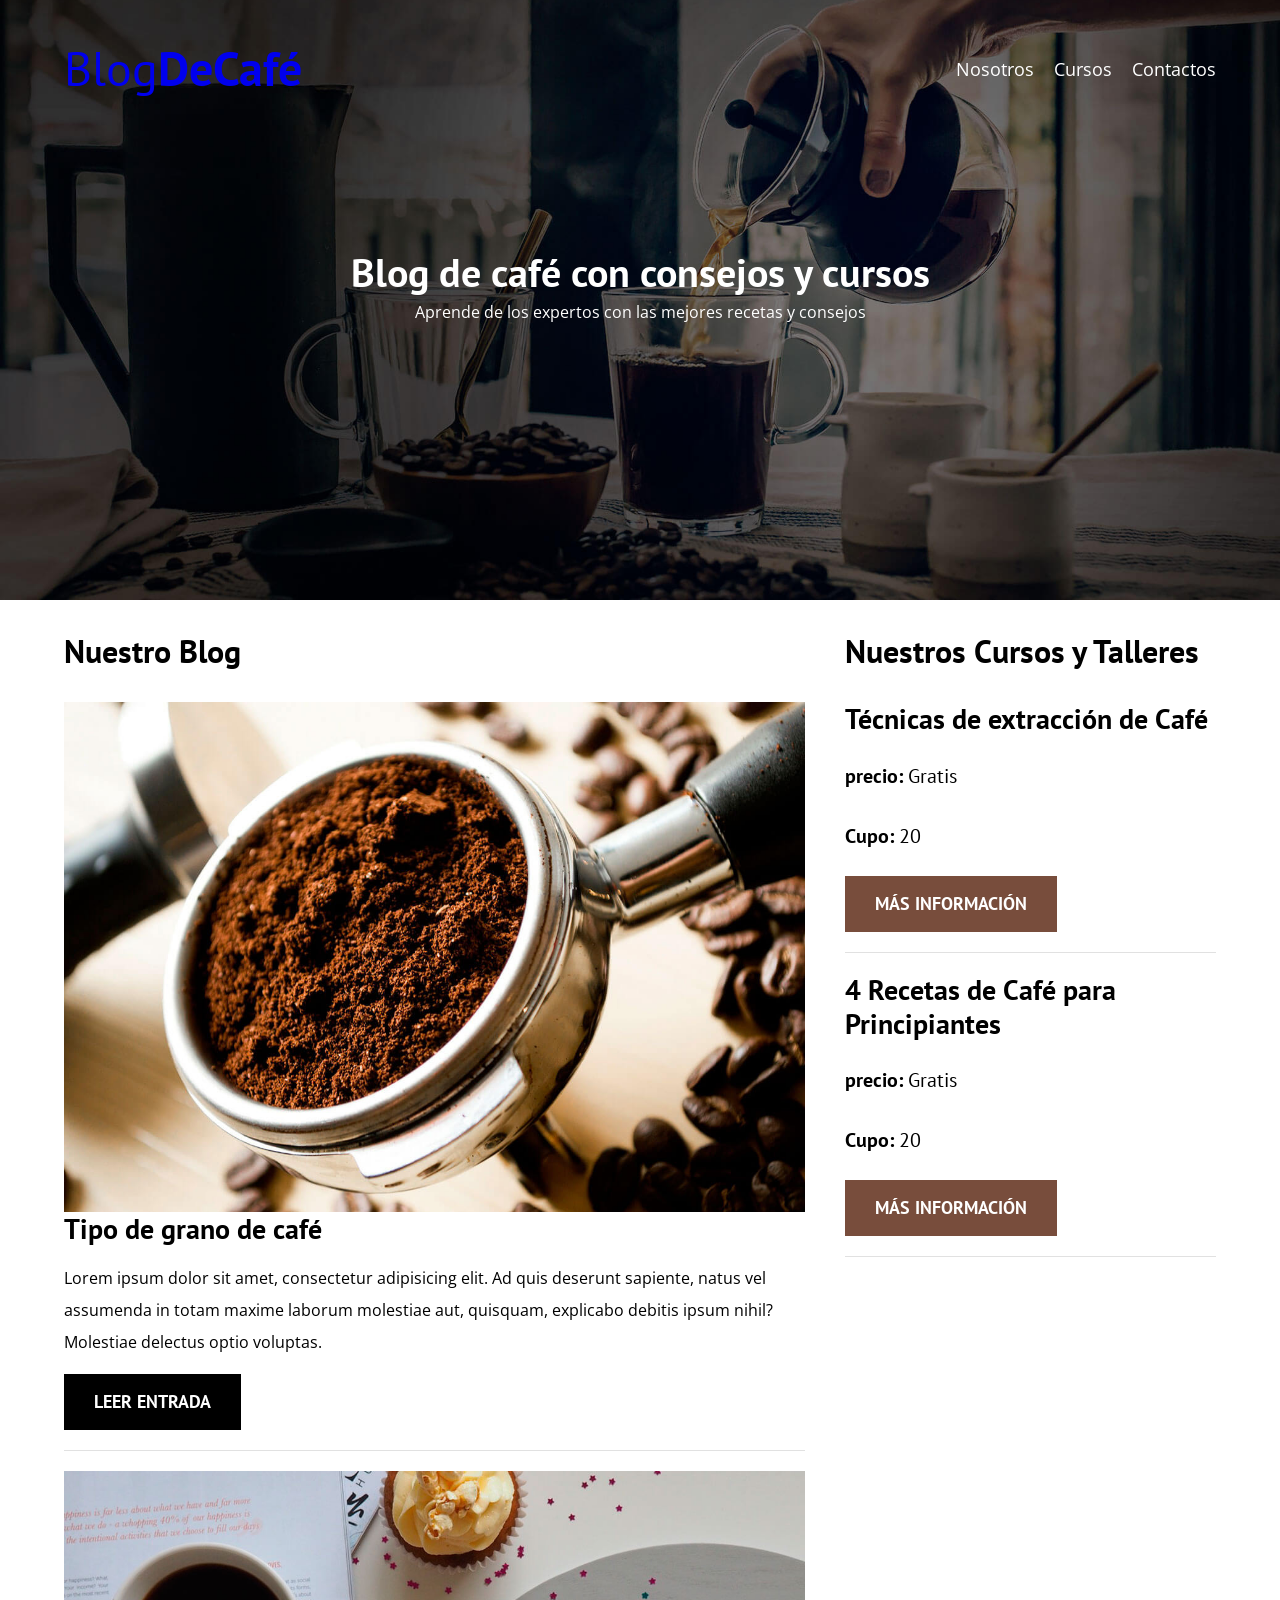
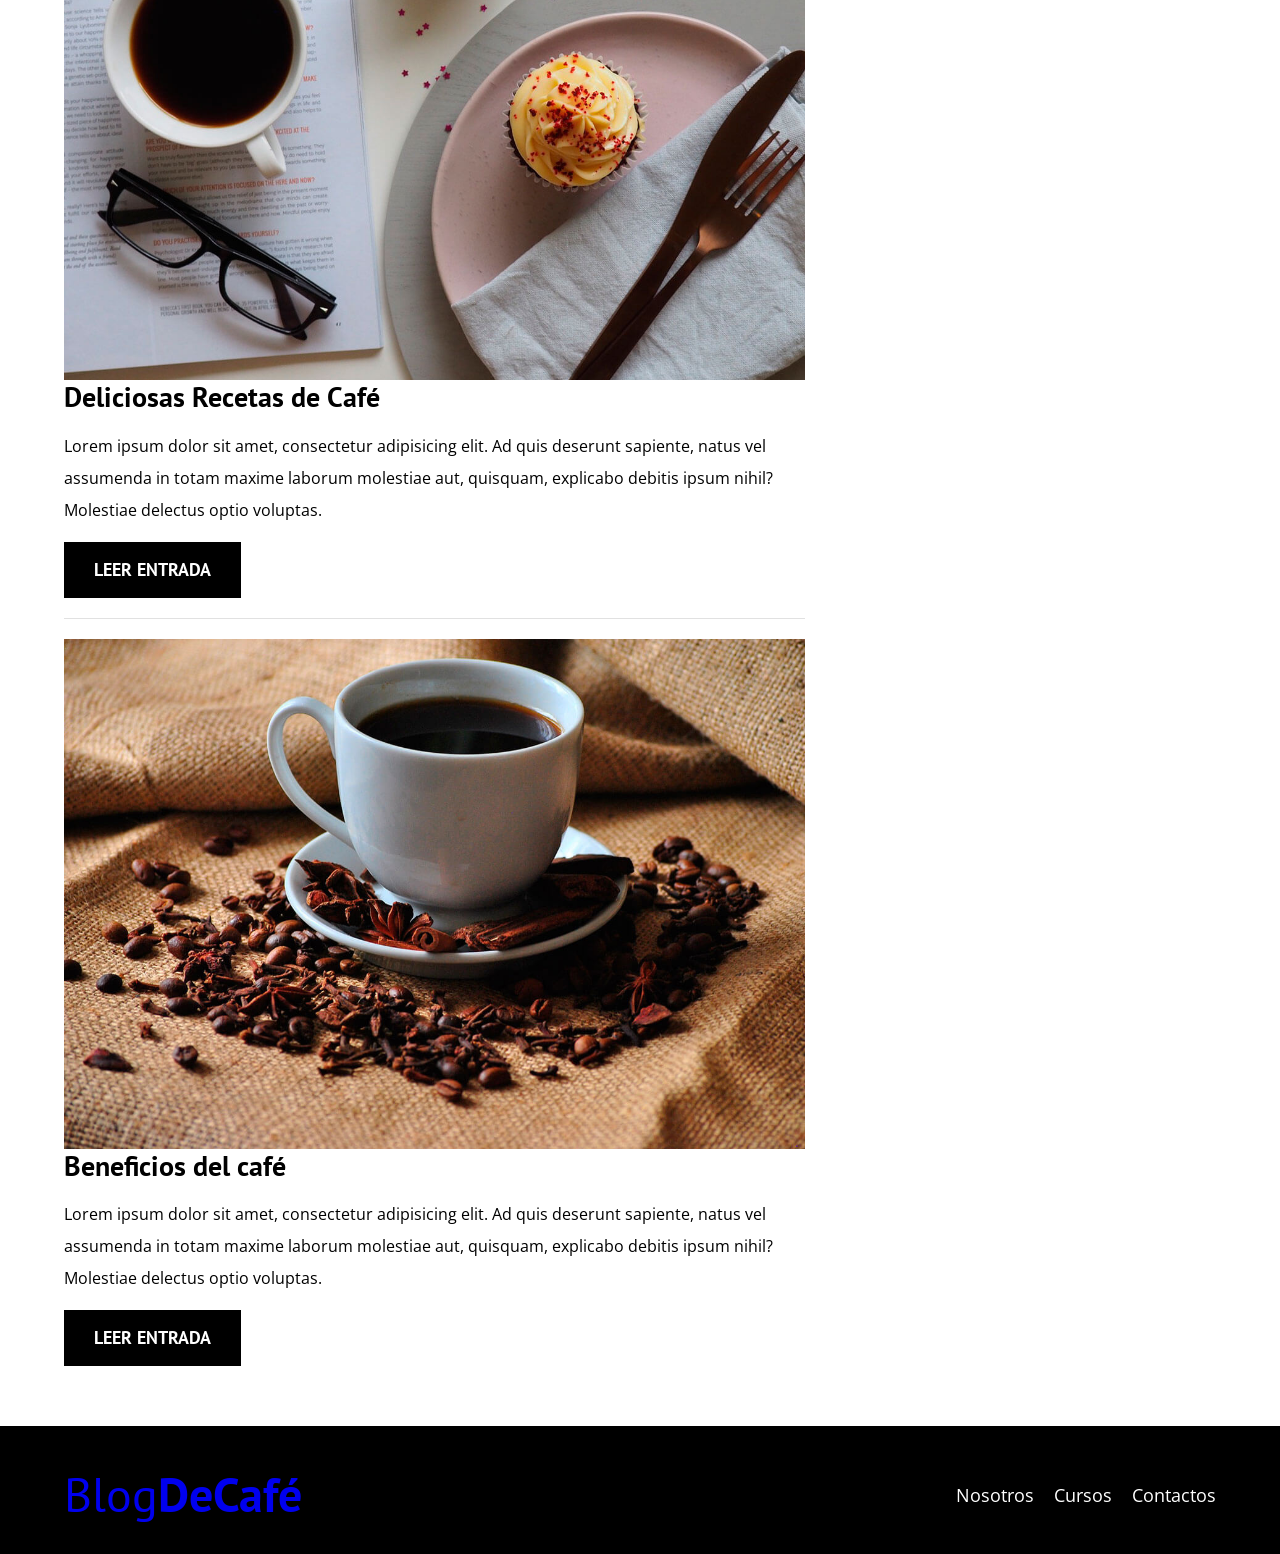
==== index.html @ 5e6199e5 "creando el Footerr" ====
<!DOCTYPE html>
<html lang="en">

<head>
    <meta charset="UTF-8">
    <meta name="viewport" content="width=device-width, initial-scale=1.0">
    <title>BlogDeCafé</title>
    <link rel="stylesheet" href="css/normalize.css">
    <link rel="preconnect" href="https://fonts.googleapis.com">
    <link rel="preconnect" href="https://fonts.gstatic.com" crossorigin>
    <link
        href="https://fonts.googleapis.com/css2?family=Open+Sans:ital,wght@0,300..800;1,300..800&family=PT+Sans:ital,wght@0,400;0,700;1,400;1,700&display=swap"
        rel="stylesheet">
    <link rel="stylesheet" href="css/style.css">
</head>

<body>

    <header class="header">

        <div class="contenedor">
            <div class="barra">
                <a href="index.html">
                    <h1 class="logo__nombre no-margin
                    centrar-texto">Blog<span class="logo__bold">DeCafé</span></h1>
                </a>

                <nav class="navegacion">
                    <a href="nosotros.html" class="navegacion__enlace">Nosotros</a>
                    <a href="cursos.html" class="navegacion__enlace">Cursos</a>
                    <a href="contactos.html" class="navegacion__enlace">Contactos</a>
                </nav>
            </div>

        </div>
        <div class="header__texto">
            <h2 class="no-margin">Blog de café con consejos y cursos</h2>
            <p class="no-margin">Aprende de los expertos con las mejores recetas y consejos</p>
        </div>
    </header>
    <div class="contenedor contenido-principal">
        <main class="blog">
            <h3>Nuestro Blog</h3>

            <article class="entrada">
                <div class="entrada__imagen">
                    <img src="img/blog1.jpg" alt="imagen blog">
                </div>

                <div class="entrada__contenido">
                    <h4 class="no-margin">Tipo de grano de café</h4>
                    <p>Lorem ipsum dolor sit amet, consectetur adipisicing elit. Ad quis deserunt sapiente, natus vel
                        assumenda in totam maxime laborum molestiae aut, quisquam, explicabo debitis ipsum nihil?
                        Molestiae delectus optio voluptas.</p>
                    <a href="entrada.html" class="boton boton--primario">Leer Entrada</a>
                </div>
            </article>

            <article class="entrada">
                <div class="entrada__imagen">
                    <img src="img/blog2.jpg" alt="imagen blog">
                </div>

                <div class="entrada__contenido">
                    <h4 class="no-margin">Deliciosas Recetas de Café</h4>
                    <p>Lorem ipsum dolor sit amet, consectetur adipisicing elit. Ad quis deserunt sapiente, natus vel
                        assumenda in totam maxime laborum molestiae aut, quisquam, explicabo debitis ipsum nihil?
                        Molestiae delectus optio voluptas.</p>
                    <a href="entrada.html" class="boton boton--primario">Leer Entrada</a>
                </div>
            </article>

            <article class="entrada">
                <div class="entrada__imagen">
                    <img src="img/blog3.jpg" alt="imagen blog">
                </div>

                <div class="entrada__contenido">
                    <h4 class="no-margin">Beneficios del café</h4>
                    <p>Lorem ipsum dolor sit amet, consectetur adipisicing elit. Ad quis deserunt sapiente, natus vel
                        assumenda in totam maxime laborum molestiae aut, quisquam, explicabo debitis ipsum nihil?
                        Molestiae delectus optio voluptas.</p>
                    <a href="entrada.html" class="boton boton--primario">Leer Entrada</a>
                </div>
            </article>


        </main>
        <aside class="sidebar">
            <h3>Nuestros Cursos y Talleres</h3>

            <ul class="cursos no-padding">

                <li class="widget-curso">
                    <h4 class="no-margin">Técnicas de extracción de Café</h4>
                    <p class="widget-curso__label">precio:
                        <span class="widget-curso__info">Gratis</span>
                    </p>
                    <p class="widget-curso__label">Cupo:
                        <span class="widget-curso__info">20</span>
                    </p>
                    <a href="entrada.html" class="boton boton--secundario">Más información</a>
                </li>

                <li class="widget-curso">
                    <h4 class="no-margin">4 Recetas de Café para Principiantes</h4>
                    <p class="widget-curso__label">precio:
                        <span class="widget-curso__info">Gratis</span>
                    </p>
                    <p class="widget-curso__label">Cupo:
                        <span class="widget-curso__info">20</span>
                    </p>
                    <a href="entrada.html" class="boton boton--secundario">Más información</a>
                </li>

            </ul>
        </aside>
    </div>

    <footer class="footer">
        <div class="contenedor">
            <div class="barra">
                <a href="index.html">
                    <h1 class="logo__nombre no-margin
                    centrar-texto">Blog<span class="logo__bold">DeCafé</span></h1>
                </a>

                <nav class="navegacion">
                    <a href="nosotros.html" class="navegacion__enlace">Nosotros</a>
                    <a href="cursos.html" class="navegacion__enlace">Cursos</a>
                    <a href="contactos.html" class="navegacion__enlace">Contactos</a>
                </nav>
            </div>
        </div>
    </footer>
</body>

</html>
---- css/style.css ----
:root {
    --fuenteHeading: 'PT Sans', sans-serif;
    --fuenteParrafos: 'Open Sans', sans-serif;

    --primario: #784D3C;
    --gris: #e1e1e1;
    --blanco: #ffffff;
    --negro: #000000;
}

html {
    box-sizing: border-box;
    font-size: 62.5%;
    /* 1 rem = 10px */
}

*,
*:before,
*:after {
    box-sizing: inherit;
}

body {
    font-family: var(--fuenteParrafos);
    font-size: 1.6rem;
    line-height: 2;
}

/** Globales **/
.contenedor {
    /* ==========================================================================
   CONTENEDOR GLOBAL INTELIGENTE
   - width: min() Elige 90% en pantallas chicas (móviles) para dar margen, 
     y se congela en 120rem en pantallas grandes para que no se desarme.
   - margin: 0 auto Centra el contenedor en monitores grandes.
   ========================================================================== */
    width: min(90%, 120rem);
    margin: 0 auto;
}

a {
    text-decoration: none;
} 

h1, h2, h3, h4 {
    font-family: var(--fuenteHeading);
    line-height: 1.2;
}

h1 {
    font-size: 4.8rem;
}

h2 {
    font-size: 4rem;
}

h3 {
    font-size: 3.2rem;
}

h4 {
    font-size: 2.8rem;
}

/** Utilidades **/
.no-margin {
    margin: 0;
}

.no-padding {
    padding: 0;
}

.centrar-texto {
    text-align: center;
}

/** Header **/
.header {
    background-image: url(../img/banner.jpg);
    height: 60rem;
    background-size: cover;
    background-repeat: no-repeat;
    background-position: center center;
}

.header__texto {
    text-align: center;
    color: var(--blanco);
    margin-top: 5rem;
}

@media (min-width: 768px) {
    .header__texto {
        margin-top: 15rem;
    }
}
.barra {
    padding-top: 4rem;
}
    

@media (min-width: 768px) {
    .barra {
        display: flex;
        justify-content: space-between;
        align-items: center;
    }
}

.logo__nombre {
    font-weight: 400;
}

.logo__bold {
    font-weight: 700;
}

@media (min-width: 768px) {
    .navegacion {
        display: flex;
        gap: 2rem;
    }
}

.navegacion__enlace {
    display: block;
    text-align: center;
    font-size: 1.8rem;
    color: var(--blanco);
}

@media (min-width: 768px) {
    .contenido-principal {
        display: grid;
        grid-template-columns: 2fr 1fr;
        column-gap: 4rem;
    }
}

.entrada {
    border-bottom: 1px solid var(--gris);
    margin-bottom: 2rem;
}

.entrada__imagen img {
    display: block;
    width: 100%;
    /* Obliga a la imagen a ocupar el 100% del contenedor */
    max-width: 100%;
    /* Evita que se estire más de su tamaño real */
    height: auto;
    /* ¡CLAVE! Calcula la altura automáticamente para no cortarse */
    margin: 0 auto;
    /* La mantiene centrada */
}

.entrada:last-of-type {
    border: none;
    margin-bottom: 0;
}


.boton {
    display: block;
    font-family: var(--fuenteHeading);
    color: var(--blanco);
    text-align: center;
    padding: 1rem 3rem;
    font-size: 1.8rem;
    text-transform: uppercase;
    font-weight: 700;
    margin-bottom: 2rem;
}

@media (min-width: 768px) {
    .boton {
        display: inline-block;
    }
}

.boton--primario {
    background-color: var(--negro);
}

.boton--secundario {
    background-color: var(--primario);
}

.cursos {
    list-style: none;
}

.widget-curso {
    border-bottom: 1px solid var(--gris);
    margin-bottom: 2rem;
}

.widget-curso: last-of-type {
    border: none;
    margin-bottom: 0;
}

.widget-curso__label {
    font-family: var(--fuenteHeading);
    font-weight: bold;
}

.widget-curso__info {
    font-weight: normal;
}
.widget-curso__label,
.widget-curso__info {
    font-size: 2rem;
}

.footer {
    background-color: var(--negro);
    padding-bottom: 3rem;
    margin-top: 4rem;
}
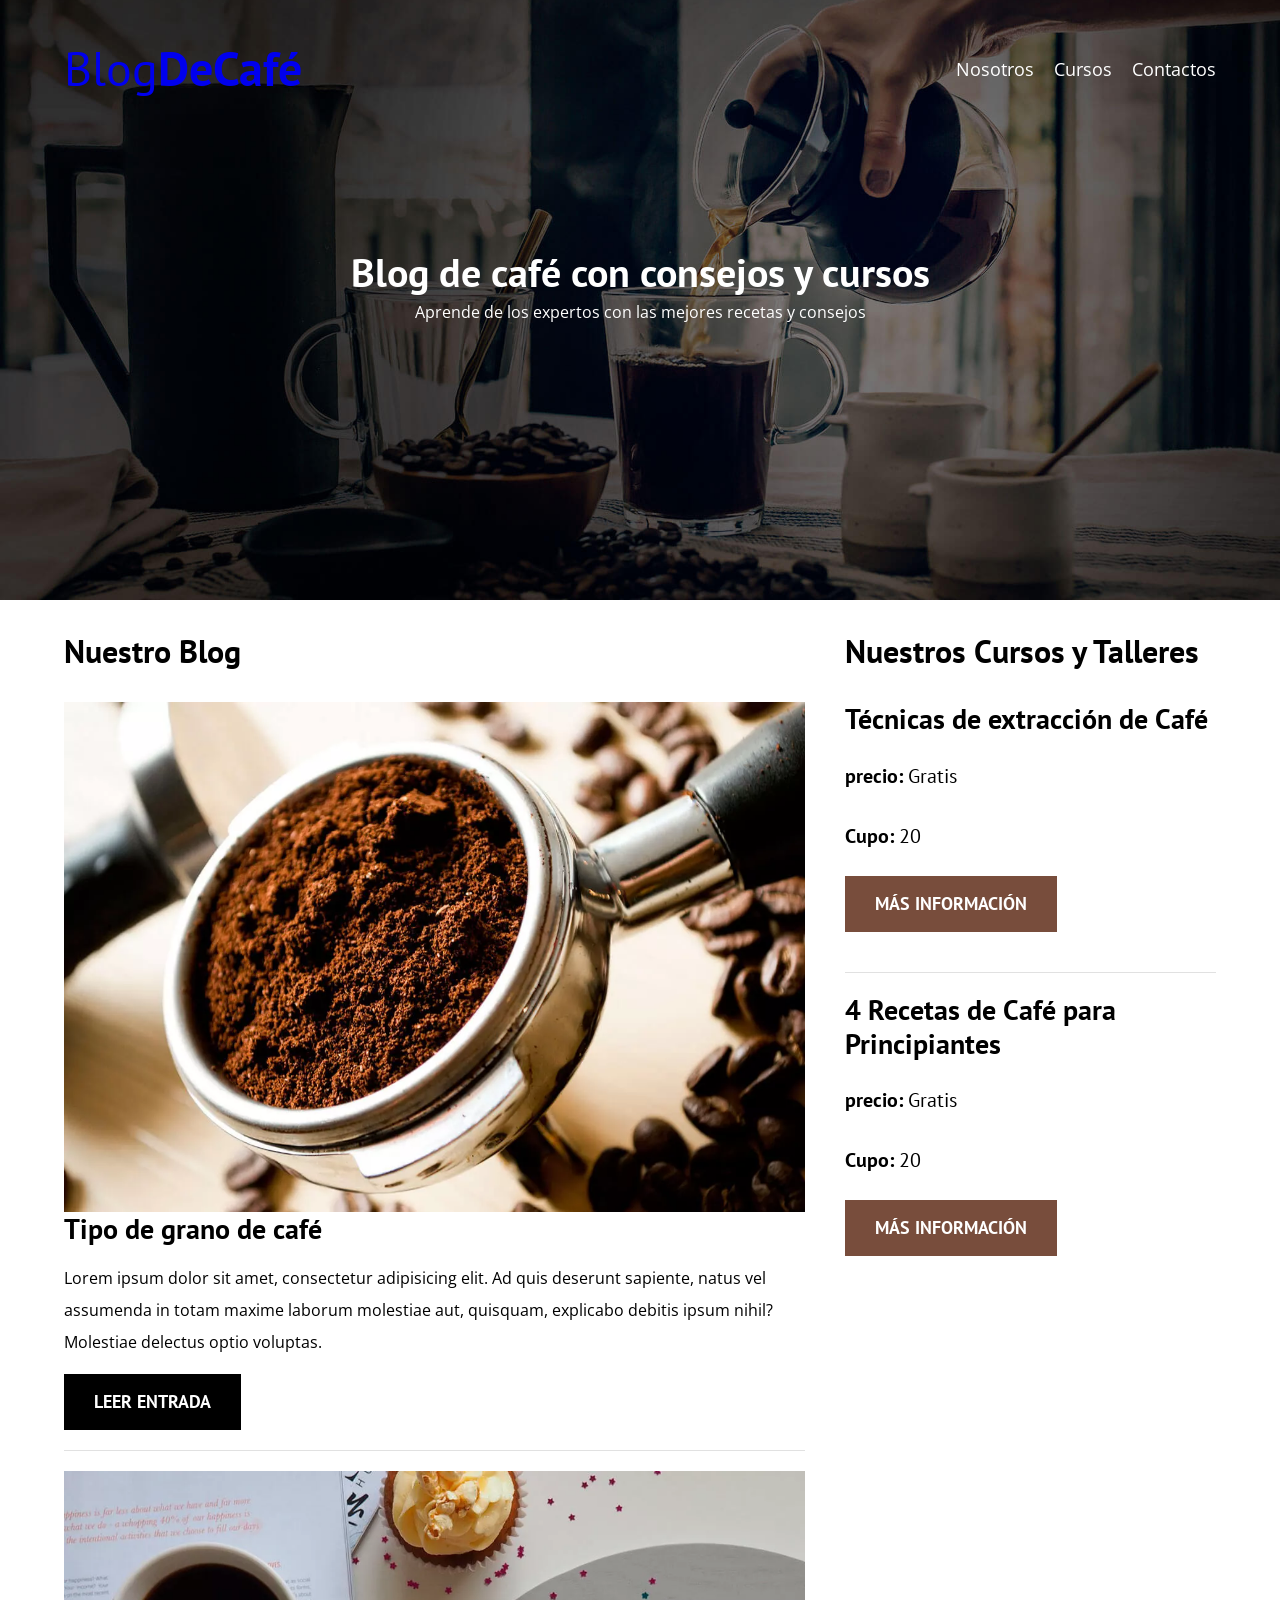
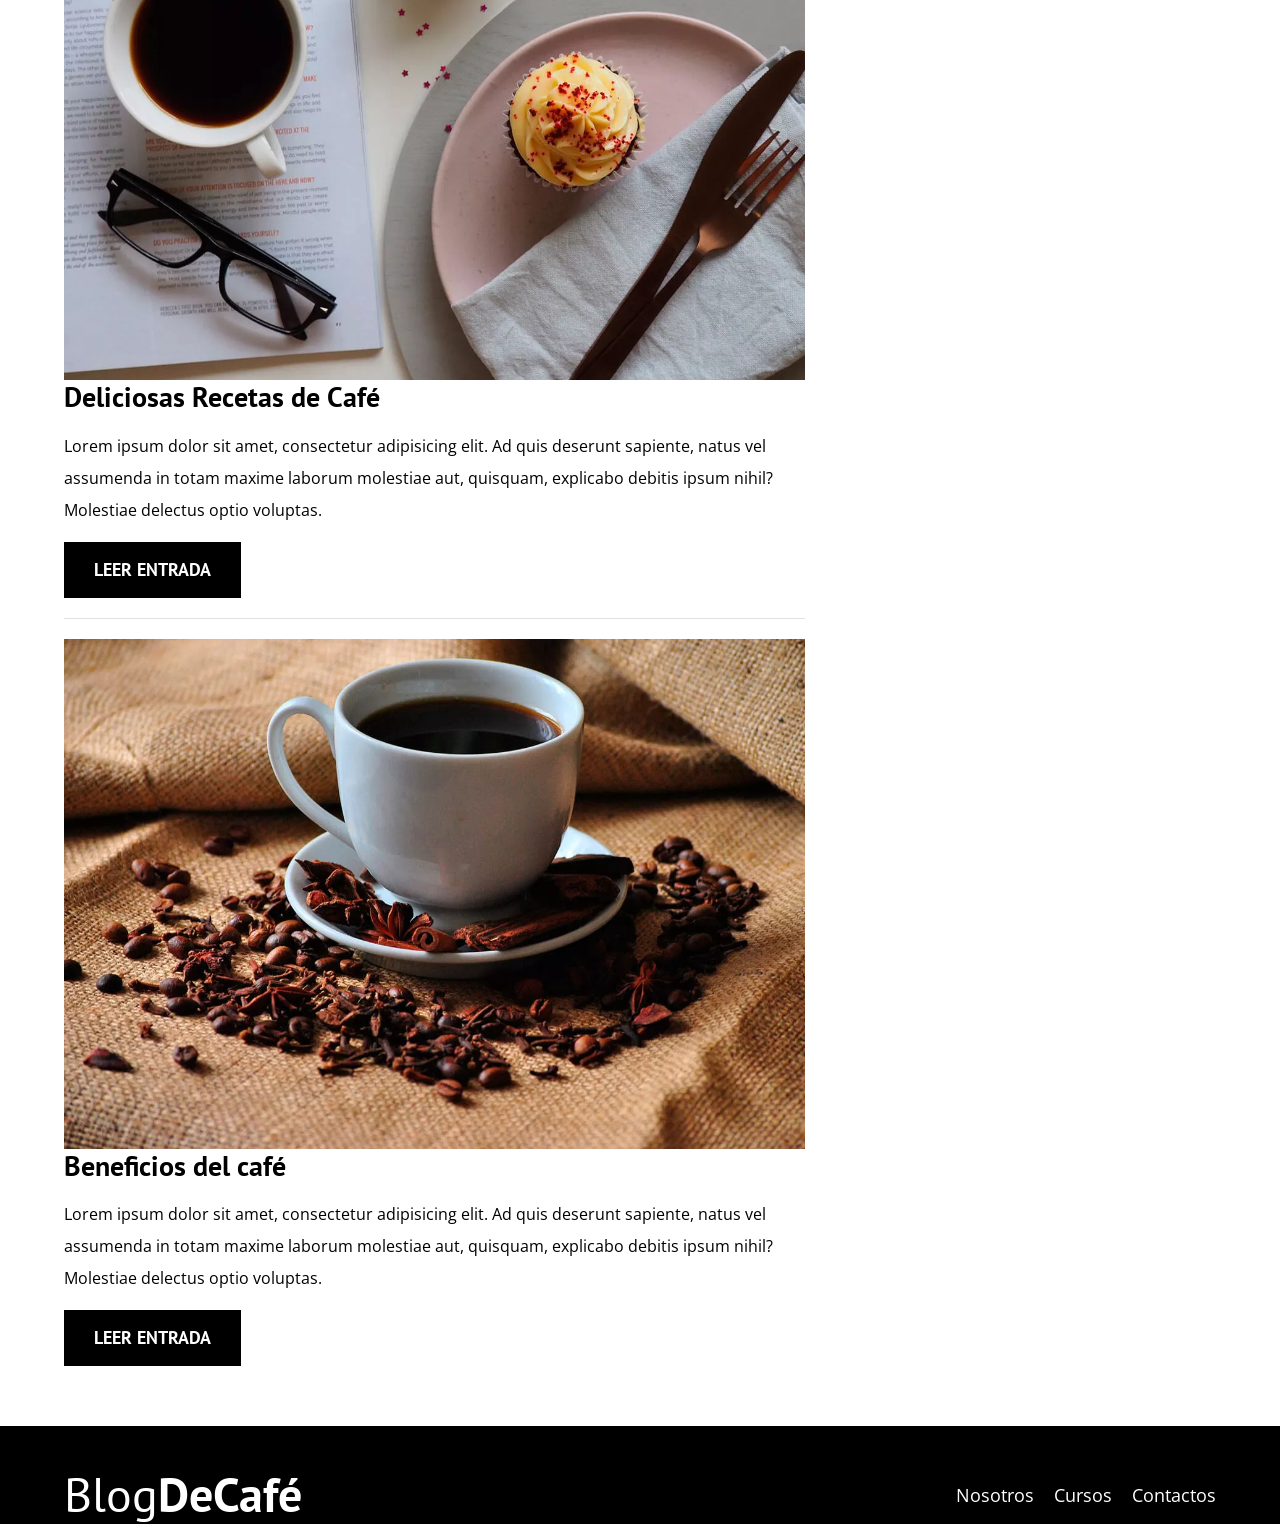
==== commit 5e9f8bfa: "Imagenes webp" ====
--- a/index.html
+++ b/index.html
@@ -5,12 +5,22 @@
     <meta charset="UTF-8">
     <meta name="viewport" content="width=device-width, initial-scale=1.0">
     <title>BlogDeCafé</title>
+    <!-- Prefetch -->
+    <link rel="prefetch" href="nosotros.html" as="document">
+
+    <!-- Preload -->
+    <link rel="preload" href="css/normalize.css" as="style">
     <link rel="stylesheet" href="css/normalize.css">
-    <link rel="preconnect" href="https://fonts.googleapis.com">
-    <link rel="preconnect" href="https://fonts.gstatic.com" crossorigin>
+
+    <link rel="preload"
+        href="https://fonts.googleapis.com/css2?family=Open+Sans:ital,wght@0,300..800;1,300..800&family=PT+Sans:ital,wght@0,400;0,700;1,400;1,700&display=swap"
+        crossorigin="crossorigin" as="font">
     <link
         href="https://fonts.googleapis.com/css2?family=Open+Sans:ital,wght@0,300..800;1,300..800&family=PT+Sans:ital,wght@0,400;0,700;1,400;1,700&display=swap"
         rel="stylesheet">
+
+
+    <link rel="preload" href="css/style.css" as="style">
     <link rel="stylesheet" href="css/style.css">
 </head>
 
@@ -44,7 +54,10 @@
 
             <article class="entrada">
                 <div class="entrada__imagen">
-                    <img src="img/blog1.jpg" alt="imagen blog">
+                    <picture>
+                        <source loading="lazy" srcset="img/blog1.webp" type="image/webp">
+                        <img loading="lazy" src="img/blog1.jpg" alt="imagen blog">
+                    </picture>
                 </div>
 
                 <div class="entrada__contenido">
@@ -58,7 +71,10 @@
 
             <article class="entrada">
                 <div class="entrada__imagen">
-                    <img src="img/blog2.jpg" alt="imagen blog">
+                    <picture>
+                        <source loading="lazy" srcset="img/blog2.webp" type="image/webp">
+                        <img loading="lazy" src="img/blog2.jpg" alt="imagen blog">
+                    </picture>
                 </div>
 
                 <div class="entrada__contenido">
@@ -72,7 +88,11 @@
 
             <article class="entrada">
                 <div class="entrada__imagen">
-                    <img src="img/blog3.jpg" alt="imagen blog">
+
+                    <picture>
+                        <source loading="lazy" srcset="img/blog3.webp" type="image/webp">
+                        <img loading="lazy" src="img/blog3.jpg" alt="imagen blog">
+                    </picture>
                 </div>
 
                 <div class="entrada__contenido">
--- a/css/style.css
+++ b/css/style.css
@@ -172,6 +172,7 @@
     text-transform: uppercase;
     font-weight: 700;
     margin-bottom: 2rem;
+    border: none;
 }
 
 @media (min-width: 768px) {
@@ -179,7 +180,9 @@
         display: inline-block;
     }
 }
-
+.boton:hover {
+    cursor: pointer;
+}
 .boton--primario {
     background-color: var(--negro);
 }
@@ -190,19 +193,28 @@
 
 .cursos {
     list-style: none;
+}
+.curso__imagen img {
+    display: block;
+    width: 100%;
+    max-width: 100%;
+    height: auto;
 }
 
 .widget-curso {
     border-bottom: 1px solid var(--gris);
     margin-bottom: 2rem;
-}
-
-.widget-curso: last-of-type {
+    padding-bottom: 2rem;
+}
+
+.widget-curso:last-of-type {
     border: none;
     margin-bottom: 0;
-}
-
-.widget-curso__label {
+    padding-bottom: 0;
+}
+
+.widget-curso__label,
+.curso__label {
     font-family: var(--fuenteHeading);
     font-weight: bold;
 }
@@ -217,6 +229,84 @@
 
 .footer {
     background-color: var(--negro);
-    padding-bottom: 3rem;
+    padding-bottom: 3rem 0;
     margin-top: 4rem;
+}
+.footer .logo__nombre {
+    color: var(--blanco)
+}
+
+/** Sobre nosotros **/
+@media (min-width: 768px) {
+    .sobre-nosotros {
+        display: grid;
+        grid-template-columns: repeat(2, 1fr);
+        column-gap: 2rem;
+    }
+}
+
+/** Cursos **/
+.curso {
+    padding: 3rem 0;
+    border-bottom: 1px solid var(--gris);
+}
+ @media (min-width: 768px) {
+    .curso {
+        display: grid;
+        grid-template-columns: 1fr 2fr;
+        column-gap: 2rem;
+    }
+ }
+ .curso:last-of-type {
+    border: none;
+}
+
+.curso__label {
+    font-family: var(--fuenteHeading);
+    font-weight: bold;
+}
+.curso__info {
+    font-weight: normal;
+}
+.curso__label,
+.curso__info {
+    font-size: 2rem;
+}
+
+/** Contacto **/
+.contacto-bg {
+    background-image: url(../img/contacto.jpg);
+    height: 40rem;
+    background-size: cover;
+    background-repeat: no-repeat;
+    background-position: center center;
+}
+
+.formulario {
+background-color: var(--blanco);
+margin: -5rem auto 0 auto ;
+width: 95%;
+max-width: 80rem;
+padding: 5rem;
+box-shadow: 0px 5px 15px rgba(0, 0, 0, 0.05);
+}
+.campo {
+    display: flex;
+    margin-bottom: 2rem;
+}
+.campo__label {
+flex: 0 0 9rem;
+font-weight: bold;
+text-align: right;
+padding-right: 2rem;
+}
+.campo__field {
+    flex: 1;
+    border: 1px solid var(--gris);
+    padding: 1rem;
+    border-radius: 0.4rem;
+}
+.campo .campo__field--textarea {
+    height: 20rem;
+    resize: none;
 }
--- a/css/style.css
+++ b/css/style.css
@@ -172,6 +172,7 @@
     text-transform: uppercase;
     font-weight: 700;
     margin-bottom: 2rem;
+    border: none;
 }
 
 @media (min-width: 768px) {
@@ -179,7 +180,9 @@
         display: inline-block;
     }
 }
-
+.boton:hover {
+    cursor: pointer;
+}
 .boton--primario {
     background-color: var(--negro);
 }
@@ -190,19 +193,28 @@
 
 .cursos {
     list-style: none;
+}
+.curso__imagen img {
+    display: block;
+    width: 100%;
+    max-width: 100%;
+    height: auto;
 }
 
 .widget-curso {
     border-bottom: 1px solid var(--gris);
     margin-bottom: 2rem;
-}
-
-.widget-curso: last-of-type {
+    padding-bottom: 2rem;
+}
+
+.widget-curso:last-of-type {
     border: none;
     margin-bottom: 0;
-}
-
-.widget-curso__label {
+    padding-bottom: 0;
+}
+
+.widget-curso__label,
+.curso__label {
     font-family: var(--fuenteHeading);
     font-weight: bold;
 }
@@ -217,6 +229,84 @@
 
 .footer {
     background-color: var(--negro);
-    padding-bottom: 3rem;
+    padding-bottom: 3rem 0;
     margin-top: 4rem;
+}
+.footer .logo__nombre {
+    color: var(--blanco)
+}
+
+/** Sobre nosotros **/
+@media (min-width: 768px) {
+    .sobre-nosotros {
+        display: grid;
+        grid-template-columns: repeat(2, 1fr);
+        column-gap: 2rem;
+    }
+}
+
+/** Cursos **/
+.curso {
+    padding: 3rem 0;
+    border-bottom: 1px solid var(--gris);
+}
+ @media (min-width: 768px) {
+    .curso {
+        display: grid;
+        grid-template-columns: 1fr 2fr;
+        column-gap: 2rem;
+    }
+ }
+ .curso:last-of-type {
+    border: none;
+}
+
+.curso__label {
+    font-family: var(--fuenteHeading);
+    font-weight: bold;
+}
+.curso__info {
+    font-weight: normal;
+}
+.curso__label,
+.curso__info {
+    font-size: 2rem;
+}
+
+/** Contacto **/
+.contacto-bg {
+    background-image: url(../img/contacto.jpg);
+    height: 40rem;
+    background-size: cover;
+    background-repeat: no-repeat;
+    background-position: center center;
+}
+
+.formulario {
+background-color: var(--blanco);
+margin: -5rem auto 0 auto ;
+width: 95%;
+max-width: 80rem;
+padding: 5rem;
+box-shadow: 0px 5px 15px rgba(0, 0, 0, 0.05);
+}
+.campo {
+    display: flex;
+    margin-bottom: 2rem;
+}
+.campo__label {
+flex: 0 0 9rem;
+font-weight: bold;
+text-align: right;
+padding-right: 2rem;
+}
+.campo__field {
+    flex: 1;
+    border: 1px solid var(--gris);
+    padding: 1rem;
+    border-radius: 0.4rem;
+}
+.campo .campo__field--textarea {
+    height: 20rem;
+    resize: none;
 }
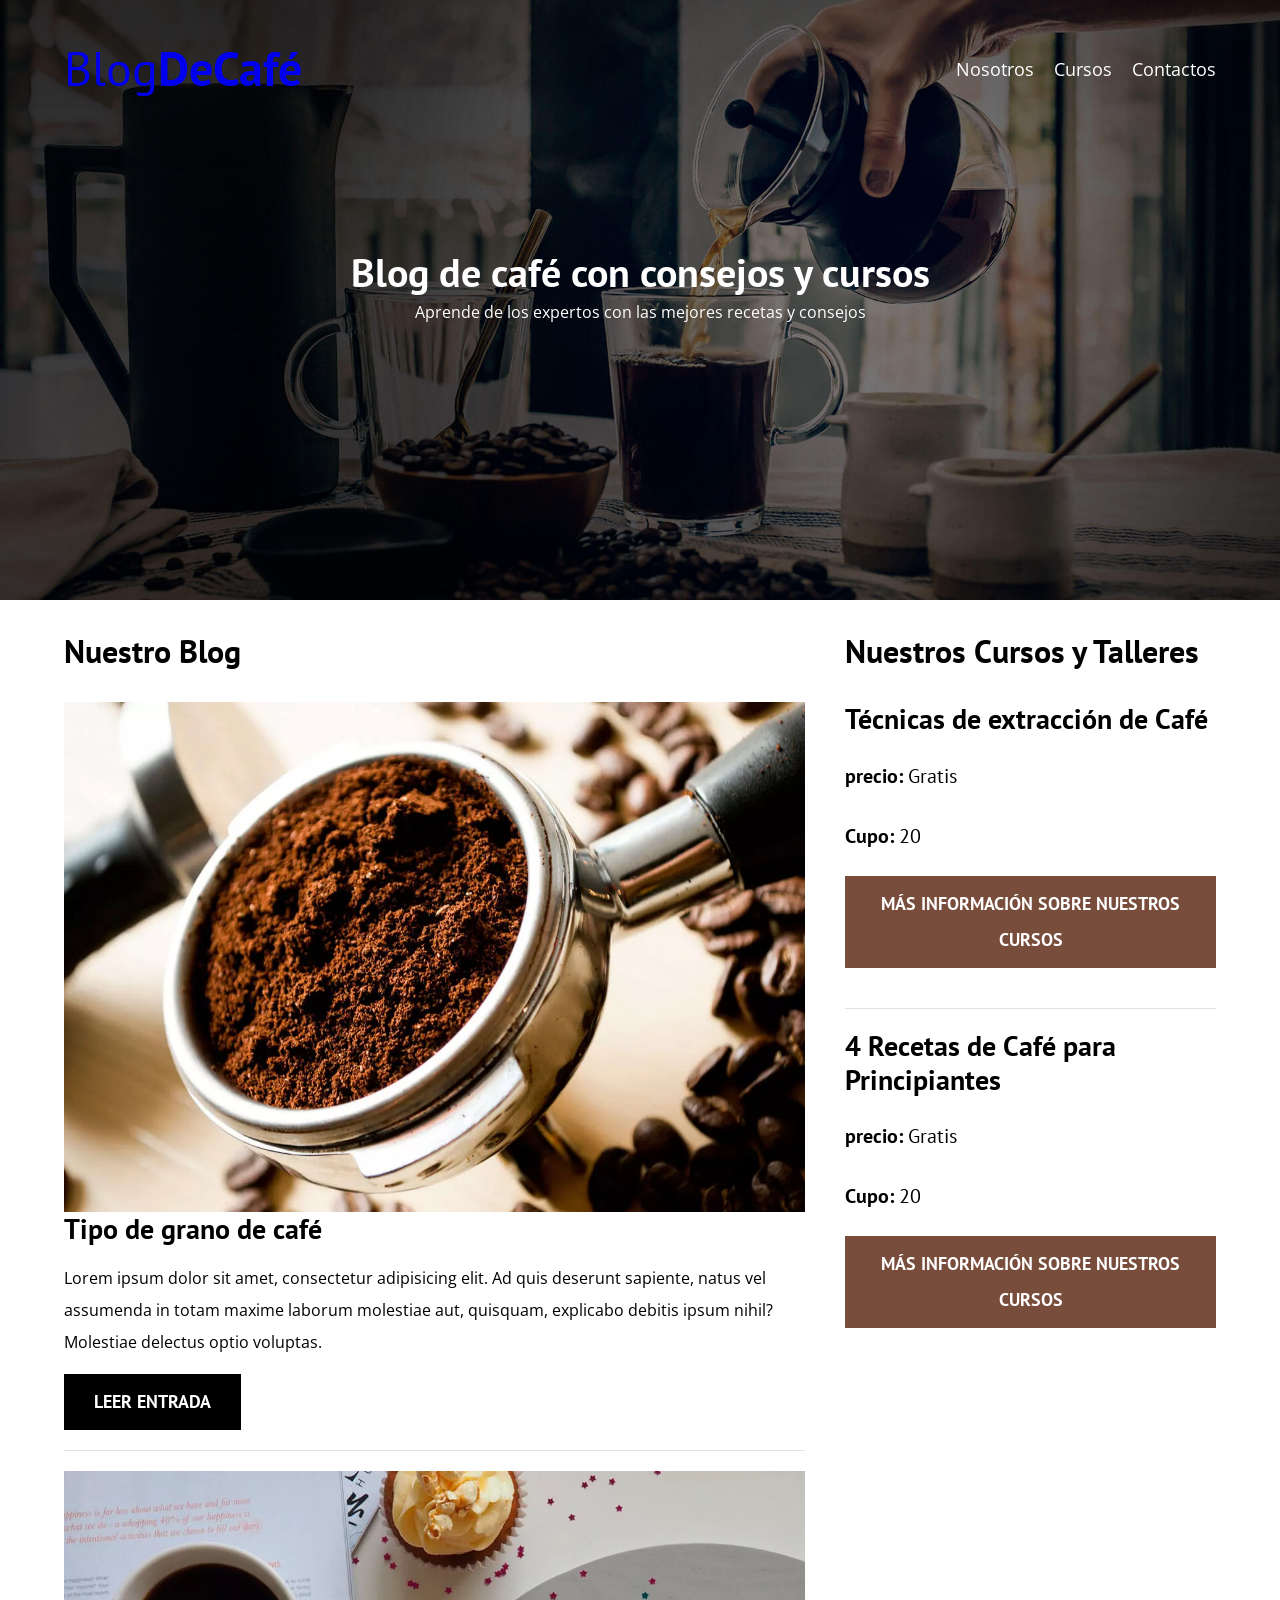
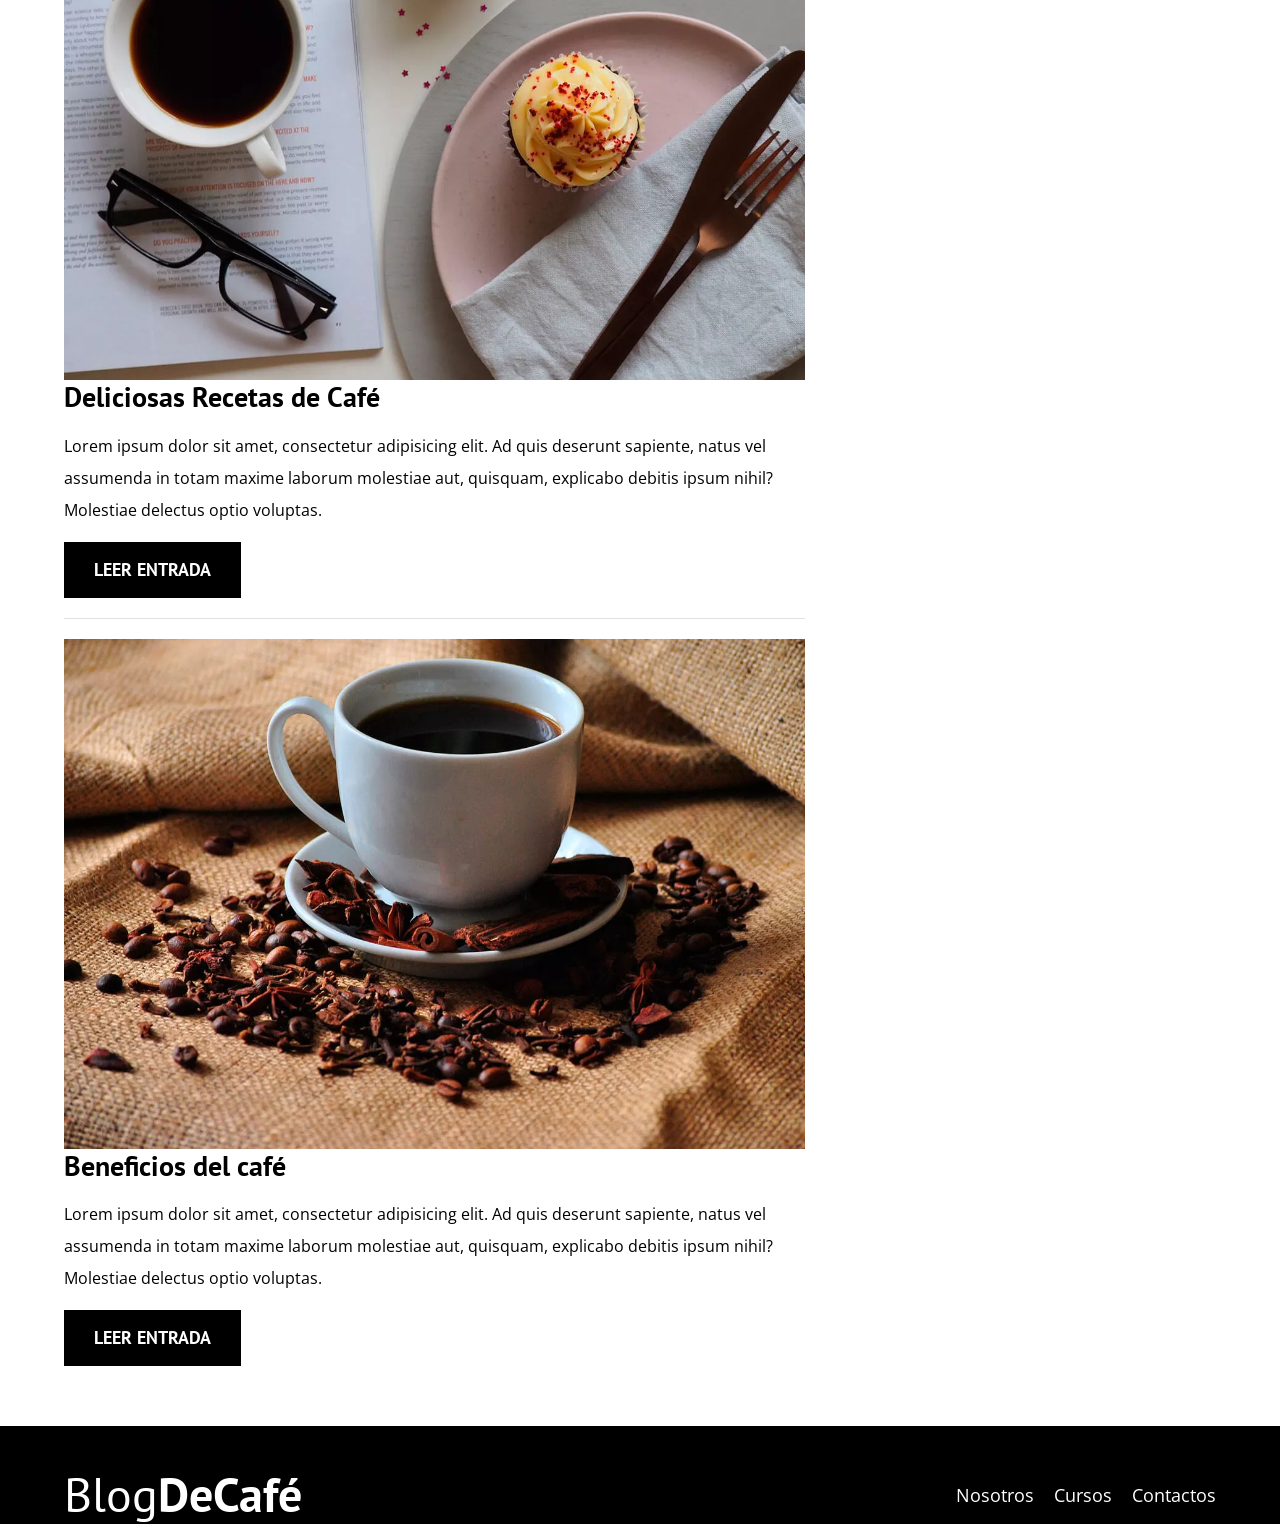
==== commit 210bc67b: "Etiquetas Meta" ====
--- a/index.html
+++ b/index.html
@@ -5,6 +5,7 @@
     <meta charset="UTF-8">
     <meta name="viewport" content="width=device-width, initial-scale=1.0">
     <title>BlogDeCafé</title>
+    <meta name="description" content="Página web de blog de café">
     <!-- Prefetch -->
     <link rel="prefetch" href="nosotros.html" as="document">
 
@@ -119,7 +120,7 @@
                     <p class="widget-curso__label">Cupo:
                         <span class="widget-curso__info">20</span>
                     </p>
-                    <a href="entrada.html" class="boton boton--secundario">Más información</a>
+                    <a href="entrada.html" class="boton boton--secundario">Más información sobre Nuestros cursos</a>
                 </li>
 
                 <li class="widget-curso">
@@ -130,7 +131,7 @@
                     <p class="widget-curso__label">Cupo:
                         <span class="widget-curso__info">20</span>
                     </p>
-                    <a href="entrada.html" class="boton boton--secundario">Más información</a>
+                    <a href="entrada.html" class="boton boton--secundario">Más información sobre Nuestros cursos</a>
                 </li>
 
             </ul>
@@ -153,6 +154,7 @@
             </div>
         </div>
     </footer>
+    <script src="js/modernizr.js"></script>
 </body>
 
 </html>
--- a/css/style.css
+++ b/css/style.css
@@ -77,6 +77,12 @@
 }
 
 /** Header **/
+.webp .header {
+    background-image:url(../img/banner.jpg) ; /* 2. Si el navegador es moderno (Carga rápido) */
+}
+.no-webp .header {
+    background-image: url(../img/banner.jpg); /* 3. Si el navegador es viejo (Carga seguro) */
+}
 .header {
     background-image: url(../img/banner.jpg);
     height: 60rem;
--- a/css/style.css
+++ b/css/style.css
@@ -77,6 +77,12 @@
 }
 
 /** Header **/
+.webp .header {
+    background-image:url(../img/banner.jpg) ; /* 2. Si el navegador es moderno (Carga rápido) */
+}
+.no-webp .header {
+    background-image: url(../img/banner.jpg); /* 3. Si el navegador es viejo (Carga seguro) */
+}
 .header {
     background-image: url(../img/banner.jpg);
     height: 60rem;
